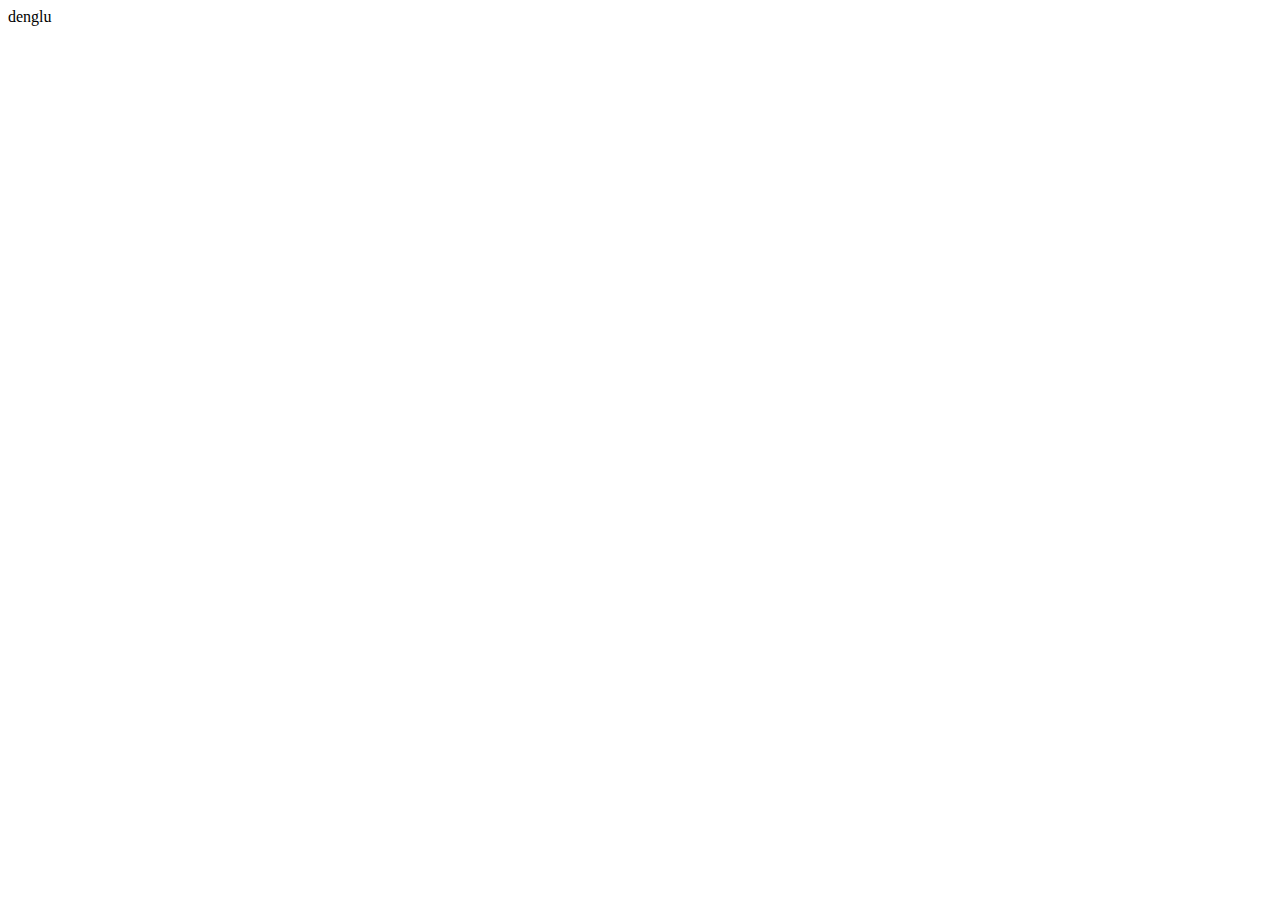
==== public/admin/login.html @ 12684dfe "第一次提交 1.0 版本" ====
<!DOCTYPE html>
<html lang="en">

<head>
  <meta charset="UTF-8">
  <meta name="viewport" content="width=device-width, initial-scale=1.0">
  <meta http-equiv="X-UA-Compatible" content="ie=edge">
  <title>Document</title>
</head>

<body>
  denglu
</body>

</html>
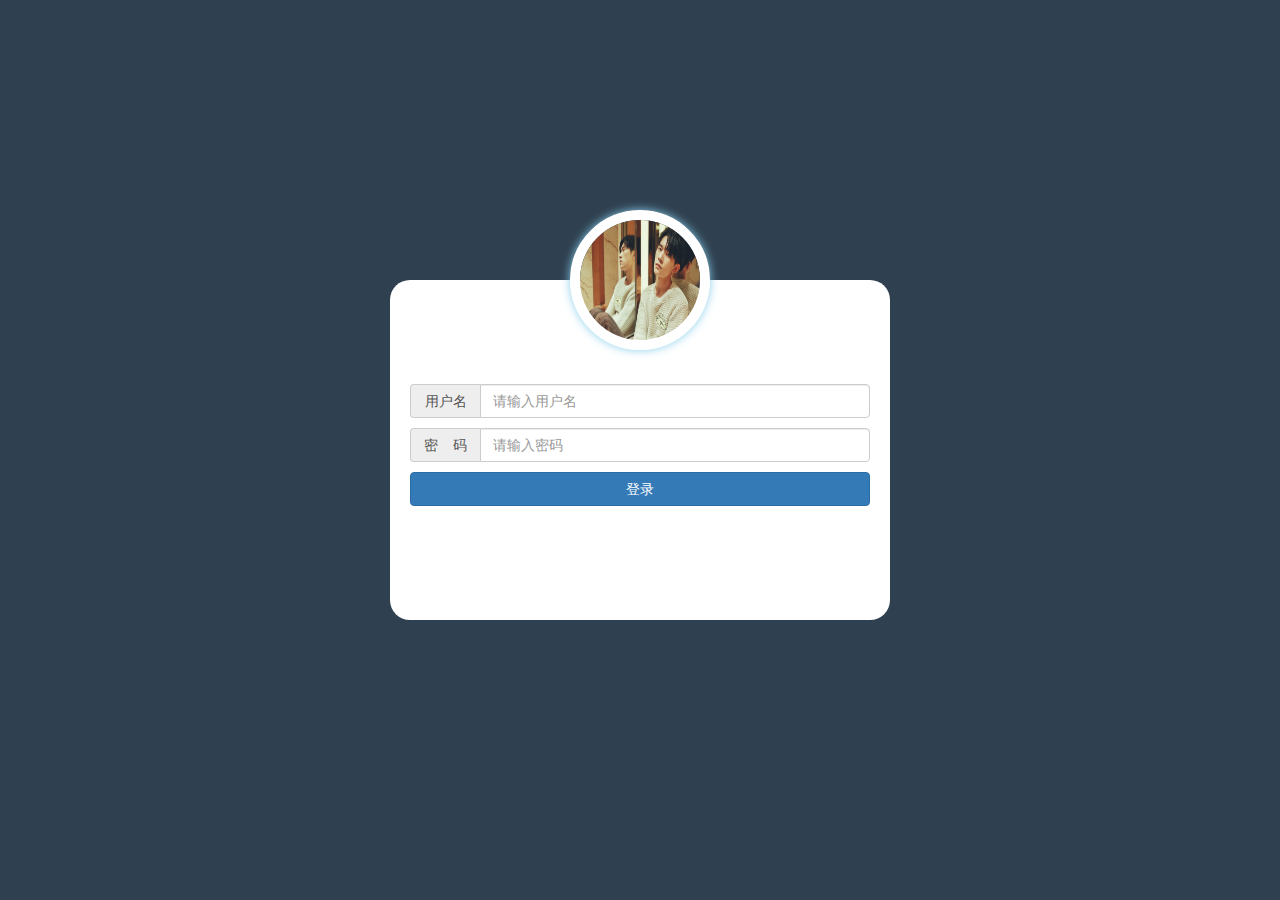
==== commit 90543919: "最终版" ====
--- a/public/admin/login.html
+++ b/public/admin/login.html
@@ -5,11 +5,41 @@
   <meta charset="UTF-8">
   <meta name="viewport" content="width=device-width, initial-scale=1.0">
   <meta http-equiv="X-UA-Compatible" content="ie=edge">
-  <title>Document</title>
+  <title>自写的员工登录页面</title>
+  <!-- 引入bootstrap的css -->
+  <link rel="stylesheet" href="./lib/bootstrap/css/bootstrap.css">
+  <!-- 引入字体库 -->
+  <link rel="stylesheet" href="lib/font-awesome/css/font-awesome.css">
+  <!-- 引入自己写的登录css -->
+  <link rel="stylesheet" href="./less/login.css">
 </head>
 
 <body>
-  denglu
+  <main id="main">
+    <img src="./images/66.jpeg" alt="">
+    <div class="input-group">
+      <span class="input-group-addon" id="sizing-addon2">用户名</span>
+      <input type="text" class="form-control username" placeholder="请输入用户名" aria-describedby="sizing-addon2">
+    </div>
+    <div class="input-group">
+      <span class="input-group-addon" id="sizing-addon2">密&nbsp;&nbsp;&nbsp;&nbsp;码</span>
+      <input type="text" class="form-control password" placeholder="请输入密码" aria-describedby="sizing-addon2">
+    </div>
+    <div class="input-group">
+      <button type="button" class="btn btn-primary btn-block login-btn">登录</button>
+    </div>
+  </main>
+
+
+
+  <!-- 由于bootstrap依赖于jquery，所以要先引入jquery -->
+  <script src="./lib/jquery/jquery.min.js"></script>
+  <!-- 引入bootstrap的js -->
+  <script src="./lib/bootstrap/js/bootstrap.min.js"></script>
+  <!-- 引入模板引擎 -->
+  <script src="lib/artTemplate/template-web.js"></script>
+  <!-- 引入登录的js -->
+  <script src="./js/login.js"></script>
 </body>
 
 </html>--- a/public/admin/less/login.css
+++ b/public/admin/less/login.css
@@ -0,0 +1,34 @@
+body {
+  background-color: #2f4050;
+}
+#main {
+  width: 500px;
+  height: 340px;
+  position: absolute;
+  left: 50%;
+  top: 50%;
+  transform: translate(-50%, -50%);
+  background-color: #fff;
+  padding: 0 20px;
+  display: flex;
+  flex-direction: column;
+  justify-content: center;
+  border-radius: 20px;
+}
+#main img {
+  width: 140px;
+  height: 140px;
+  position: absolute;
+  left: 50%;
+  top: 0;
+  transform: translate(-50%, -50%);
+  border: 10px solid #fff;
+  border-radius: 50%;
+  box-shadow: 0px 0px 10px skyblue;
+}
+#main .input-group {
+  margin-bottom: 10px;
+}
+#main .input-group span {
+  width: 70px;
+}
